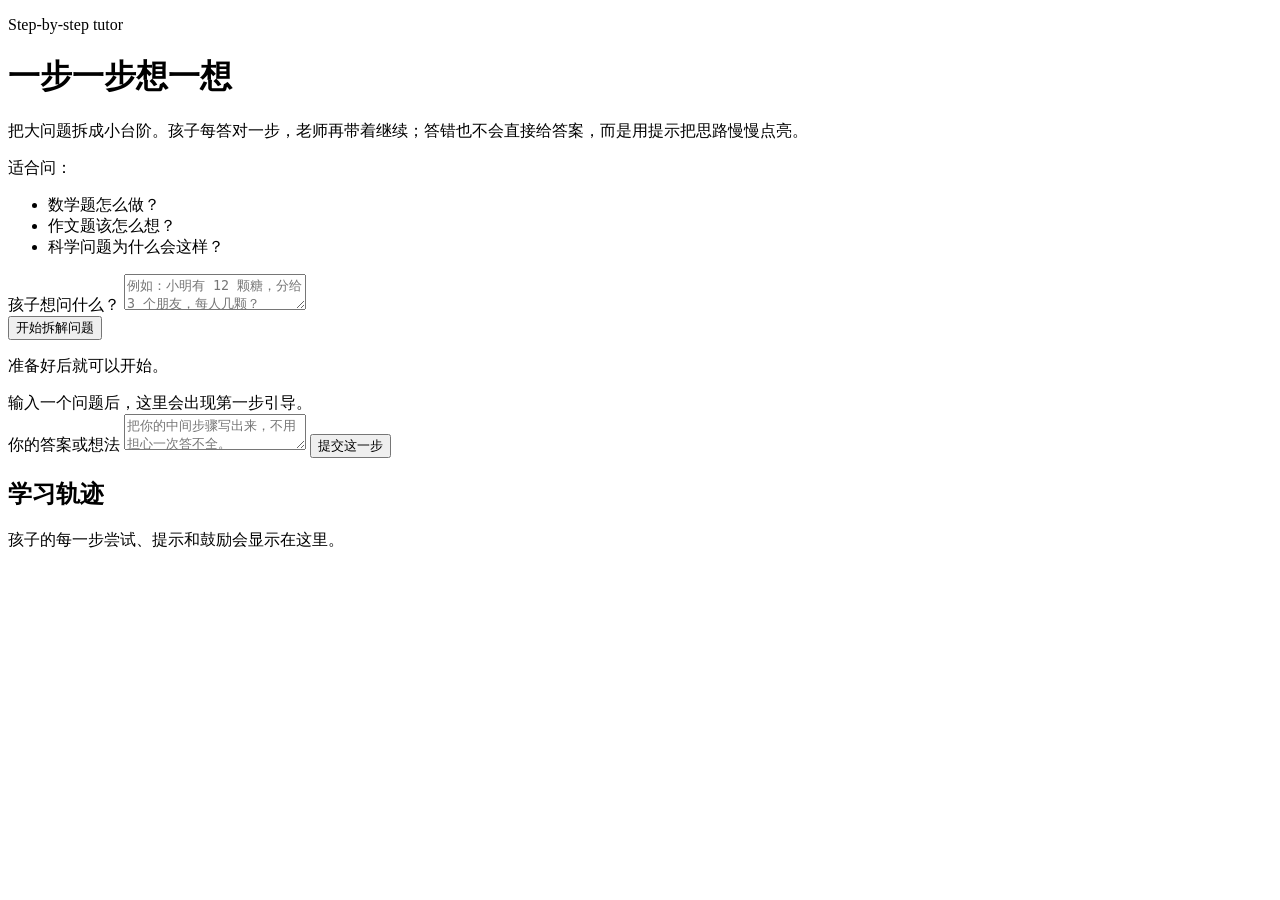
==== src/tutor_app/static/index.html @ 71005cac "first" ====
<!DOCTYPE html>
<html lang="zh-CN">
  <head>
    <meta charset="UTF-8" />
    <meta name="viewport" content="width=device-width, initial-scale=1.0" />
    <title>一步一步想一想</title>
    <link rel="stylesheet" href="/static/styles.css" />
  </head>
  <body>
    <div class="page-shell">
      <header class="hero">
        <div class="hero-copy">
          <p class="eyebrow">Step-by-step tutor</p>
          <h1>一步一步想一想</h1>
          <p class="lead">
            把大问题拆成小台阶。孩子每答对一步，老师再带着继续；答错也不会直接给答案，而是用提示把思路慢慢点亮。
          </p>
        </div>
        <div class="hero-card">
          <div class="spark spark-a"></div>
          <div class="spark spark-b"></div>
          <p>适合问：</p>
          <ul>
            <li>数学题怎么做？</li>
            <li>作文题该怎么想？</li>
            <li>科学问题为什么会这样？</li>
          </ul>
        </div>
      </header>

      <main class="workspace">
        <section class="ask-panel card">
          <label for="questionInput">孩子想问什么？</label>
          <textarea
            id="questionInput"
            placeholder="例如：小明有 12 颗糖，分给 3 个朋友，每人几颗？"
          ></textarea>
          <div class="action-row">
            <button id="startButton">开始拆解问题</button>
            <p id="statusText" class="status-text">准备好后就可以开始。</p>
          </div>
        </section>

        <section class="lesson-grid">
          <section class="lesson-panel card">
            <div id="sessionMeta" class="session-meta hidden"></div>
            <div id="currentStep" class="current-step empty-state">
              输入一个问题后，这里会出现第一步引导。
            </div>
            <form id="answerForm" class="answer-form hidden">
              <label for="answerInput">你的答案或想法</label>
              <textarea
                id="answerInput"
                placeholder="把你的中间步骤写出来，不用担心一次答不全。"
              ></textarea>
              <button type="submit" id="answerButton">提交这一步</button>
            </form>
          </section>

          <aside class="feedback-panel card">
            <h2>学习轨迹</h2>
            <div id="timeline" class="timeline">
              <p class="empty-state">孩子的每一步尝试、提示和鼓励会显示在这里。</p>
            </div>
          </aside>
        </section>

        <section id="summaryPanel" class="summary-panel card hidden"></section>
      </main>
    </div>

    <script src="/static/app.js"></script>
  </body>
</html>
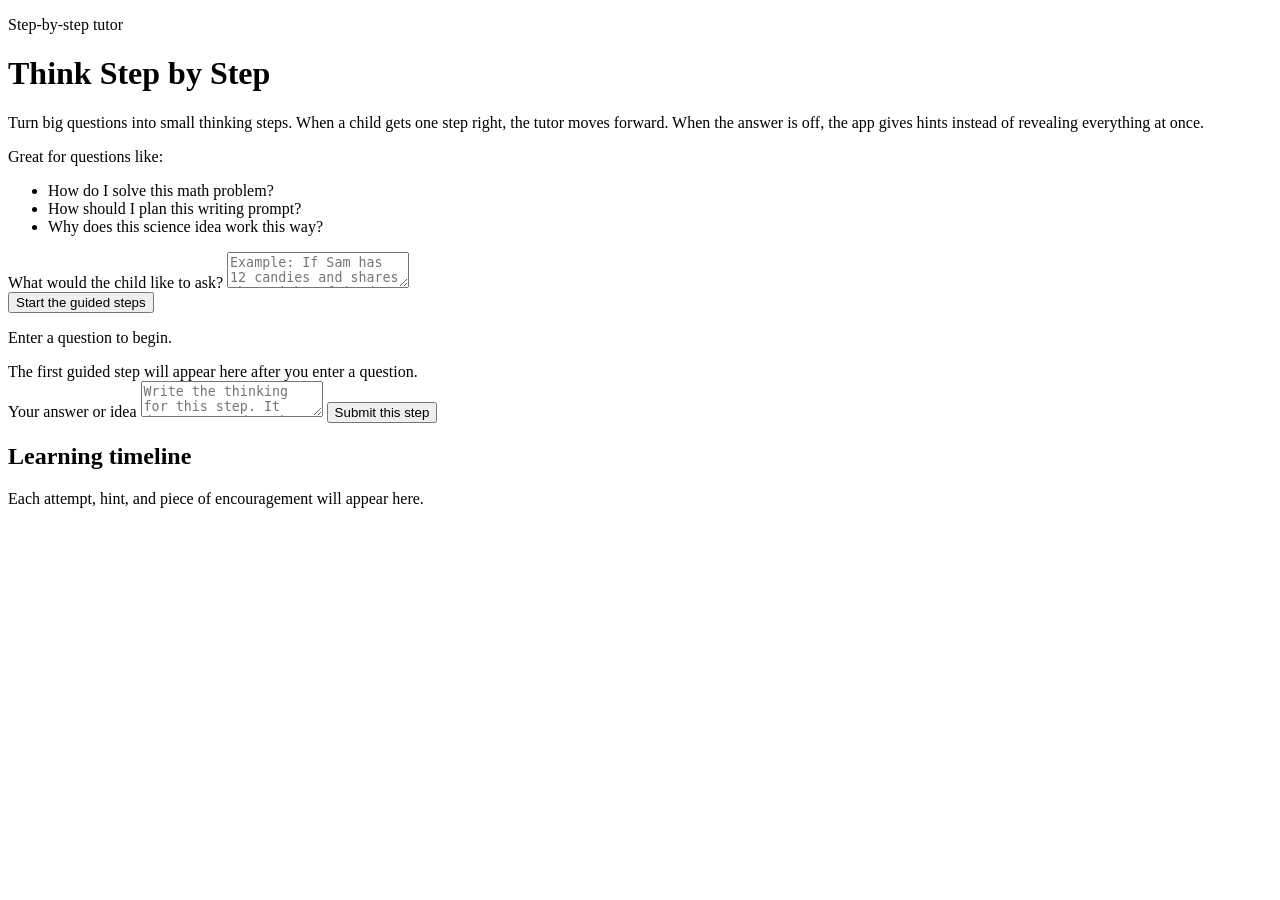
==== commit ad165306: "english" ====
--- a/src/tutor_app/static/index.html
+++ b/src/tutor_app/static/index.html
@@ -1,9 +1,9 @@
 <!DOCTYPE html>
-<html lang="zh-CN">
+<html lang="en">
   <head>
     <meta charset="UTF-8" />
     <meta name="viewport" content="width=device-width, initial-scale=1.0" />
-    <title>一步一步想一想</title>
+    <title>Think Step by Step</title>
     <link rel="stylesheet" href="/static/styles.css" />
   </head>
   <body>
@@ -11,33 +11,35 @@
       <header class="hero">
         <div class="hero-copy">
           <p class="eyebrow">Step-by-step tutor</p>
-          <h1>一步一步想一想</h1>
+          <h1>Think Step by Step</h1>
           <p class="lead">
-            把大问题拆成小台阶。孩子每答对一步，老师再带着继续；答错也不会直接给答案，而是用提示把思路慢慢点亮。
+            Turn big questions into small thinking steps. When a child gets one
+            step right, the tutor moves forward. When the answer is off, the app
+            gives hints instead of revealing everything at once.
           </p>
         </div>
         <div class="hero-card">
           <div class="spark spark-a"></div>
           <div class="spark spark-b"></div>
-          <p>适合问：</p>
+          <p>Great for questions like:</p>
           <ul>
-            <li>数学题怎么做？</li>
-            <li>作文题该怎么想？</li>
-            <li>科学问题为什么会这样？</li>
+            <li>How do I solve this math problem?</li>
+            <li>How should I plan this writing prompt?</li>
+            <li>Why does this science idea work this way?</li>
           </ul>
         </div>
       </header>
 
       <main class="workspace">
         <section class="ask-panel card">
-          <label for="questionInput">孩子想问什么？</label>
+          <label for="questionInput">What would the child like to ask?</label>
           <textarea
             id="questionInput"
-            placeholder="例如：小明有 12 颗糖，分给 3 个朋友，每人几颗？"
+            placeholder="Example: If Sam has 12 candies and shares them with 3 friends, how many does each friend get?"
           ></textarea>
           <div class="action-row">
-            <button id="startButton">开始拆解问题</button>
-            <p id="statusText" class="status-text">准备好后就可以开始。</p>
+            <button id="startButton">Start the guided steps</button>
+            <p id="statusText" class="status-text">Enter a question to begin.</p>
           </div>
         </section>
 
@@ -45,22 +47,22 @@
           <section class="lesson-panel card">
             <div id="sessionMeta" class="session-meta hidden"></div>
             <div id="currentStep" class="current-step empty-state">
-              输入一个问题后，这里会出现第一步引导。
+              The first guided step will appear here after you enter a question.
             </div>
             <form id="answerForm" class="answer-form hidden">
-              <label for="answerInput">你的答案或想法</label>
+              <label for="answerInput">Your answer or idea</label>
               <textarea
                 id="answerInput"
-                placeholder="把你的中间步骤写出来，不用担心一次答不全。"
+                placeholder="Write the thinking for this step. It does not need to be perfect on the first try."
               ></textarea>
-              <button type="submit" id="answerButton">提交这一步</button>
+              <button type="submit" id="answerButton">Submit this step</button>
             </form>
           </section>
 
           <aside class="feedback-panel card">
-            <h2>学习轨迹</h2>
+            <h2>Learning timeline</h2>
             <div id="timeline" class="timeline">
-              <p class="empty-state">孩子的每一步尝试、提示和鼓励会显示在这里。</p>
+              <p class="empty-state">Each attempt, hint, and piece of encouragement will appear here.</p>
             </div>
           </aside>
         </section>
@@ -72,4 +74,3 @@
     <script src="/static/app.js"></script>
   </body>
 </html>
-
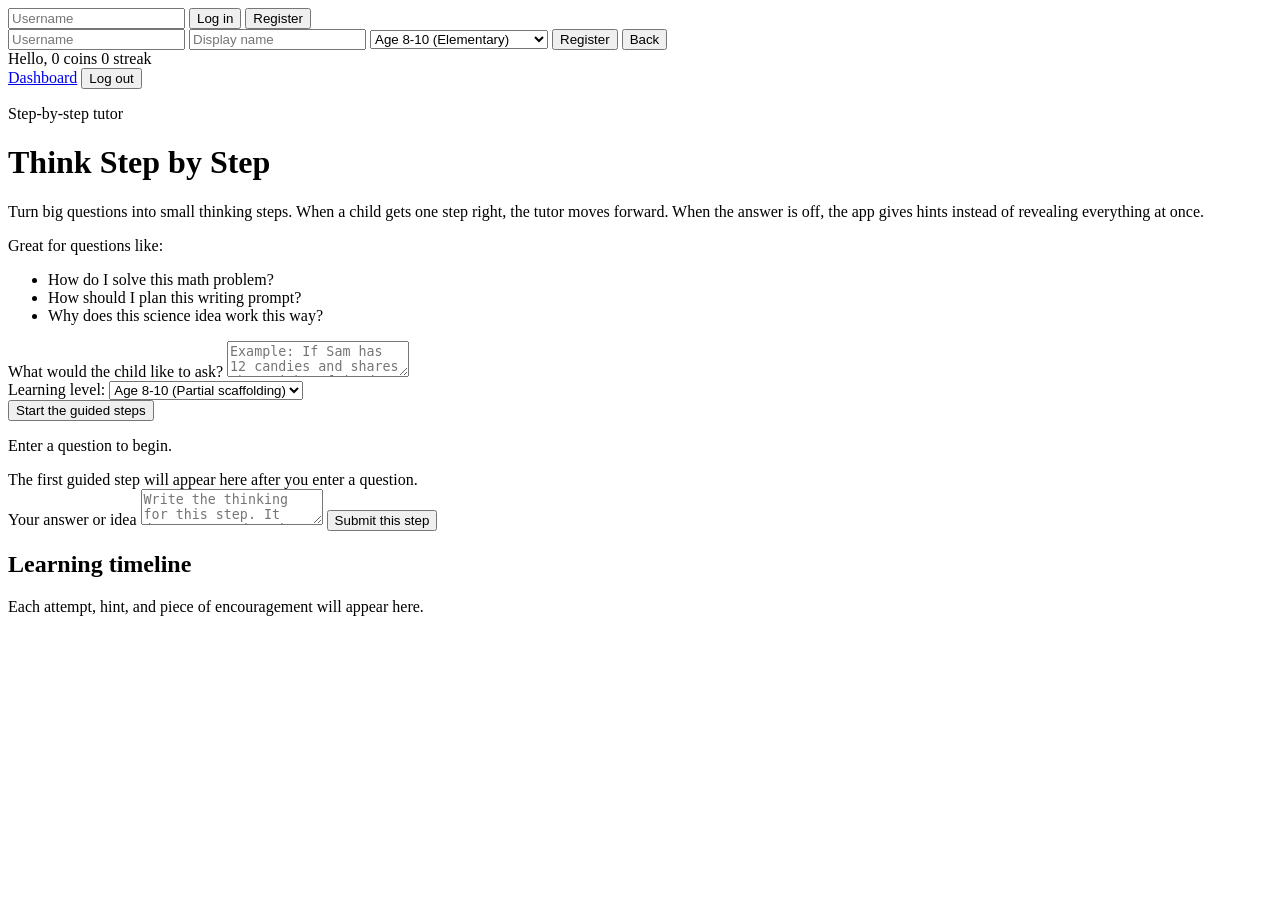
==== commit 9dbd36c4: "Add F3-F5 features: age-adaptive scaffolding, gamification, dashboard, and content safety - F3: Age-" ====
--- a/src/tutor_app/static/index.html
+++ b/src/tutor_app/static/index.html
@@ -8,6 +8,39 @@
   </head>
   <body>
     <div class="page-shell">
+      <!-- Auth Bar -->
+      <div id="authBar" class="auth-bar">
+        <div id="loginView" class="auth-view">
+          <input type="text" id="usernameInput" placeholder="Username" class="auth-input" />
+          <button id="loginBtn" class="auth-btn">Log in</button>
+          <button id="showRegisterBtn" class="auth-btn secondary">Register</button>
+        </div>
+        <div id="registerView" class="auth-view hidden">
+          <input type="text" id="regUsername" placeholder="Username" class="auth-input" />
+          <input type="text" id="regDisplayName" placeholder="Display name" class="auth-input" />
+          <select id="regAgeGroup" class="auth-input">
+            <option value="5-7">Age 5-7 (Early learners)</option>
+            <option value="8-10" selected>Age 8-10 (Elementary)</option>
+            <option value="11-14">Age 11-14 (Middle school)</option>
+            <option value="15-18">Age 15-18 (High school)</option>
+          </select>
+          <button id="registerBtn" class="auth-btn">Register</button>
+          <button id="backToLoginBtn" class="auth-btn secondary">Back</button>
+        </div>
+        <div id="userView" class="auth-view hidden">
+          <div class="user-info">
+            <span class="user-greeting">Hello, <strong id="displayNameText"></strong></span>
+            <span class="user-coins" id="coinsDisplay">0 coins</span>
+            <span class="user-streak" id="streakDisplay">0 streak</span>
+          </div>
+          <div class="user-actions">
+            <a href="/dashboard" class="auth-btn secondary">Dashboard</a>
+            <button id="logoutBtn" class="auth-btn secondary">Log out</button>
+          </div>
+        </div>
+        <p id="authStatus" class="auth-status"></p>
+      </div>
+
       <header class="hero">
         <div class="hero-copy">
           <p class="eyebrow">Step-by-step tutor</p>
@@ -37,6 +70,15 @@
             id="questionInput"
             placeholder="Example: If Sam has 12 candies and shares them with 3 friends, how many does each friend get?"
           ></textarea>
+          <div class="age-selector">
+            <label for="ageGroupSelect">Learning level:</label>
+            <select id="ageGroupSelect">
+              <option value="5-7">Age 5-7 (Full scaffolding)</option>
+              <option value="8-10" selected>Age 8-10 (Partial scaffolding)</option>
+              <option value="11-14">Age 11-14 (Hint only)</option>
+              <option value="15-18">Age 15-18 (Challenge mode)</option>
+            </select>
+          </div>
           <div class="action-row">
             <button id="startButton">Start the guided steps</button>
             <p id="statusText" class="status-text">Enter a question to begin.</p>
@@ -49,6 +91,8 @@
             <div id="currentStep" class="current-step empty-state">
               The first guided step will appear here after you enter a question.
             </div>
+            <!-- Reward display -->
+            <div id="rewardBanner" class="reward-banner hidden"></div>
             <form id="answerForm" class="answer-form hidden">
               <label for="answerInput">Your answer or idea</label>
               <textarea
